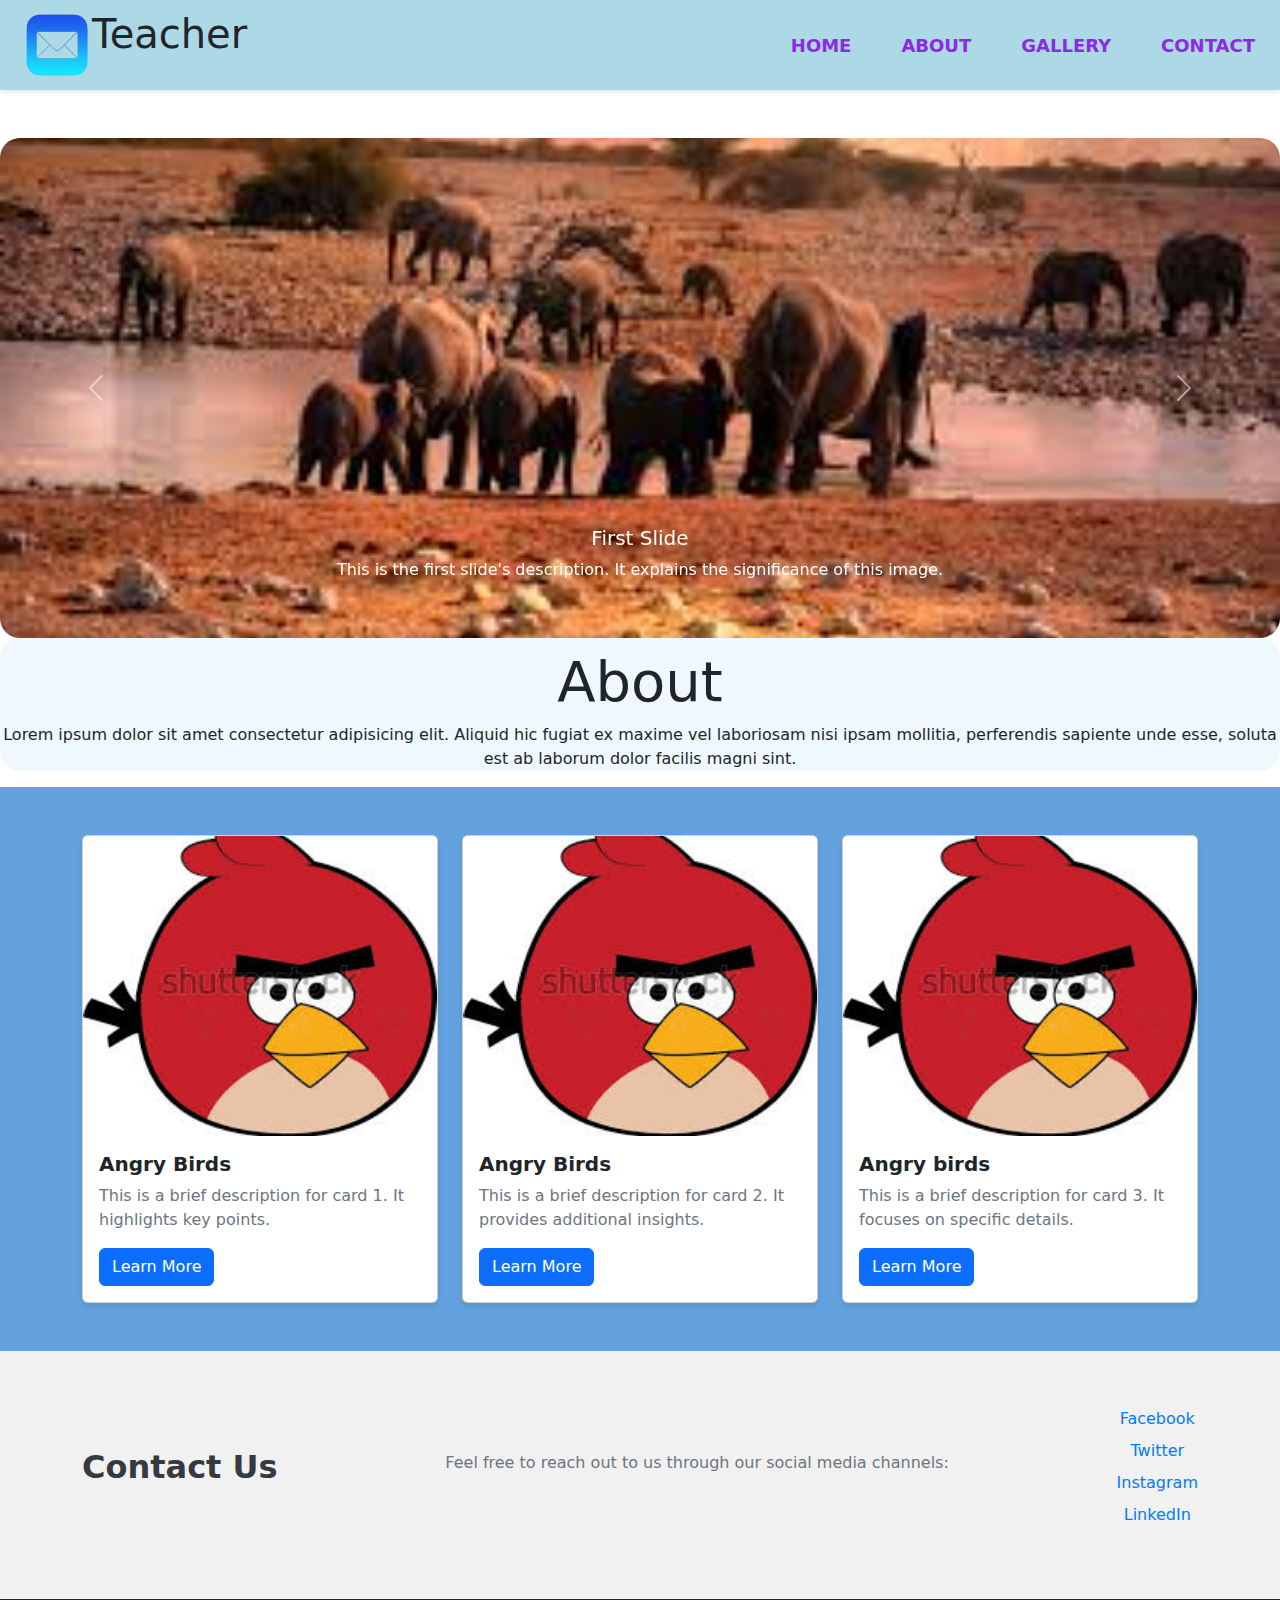
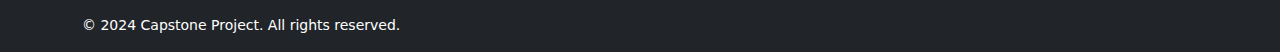
==== index.html @ 2d800f76 "capstone" ====
<!DOCTYPE html>
<html lang="en">
<head>
    <meta charset="UTF-8">
    <meta name="viewport" content="width=device-width, initial-scale=1.0">
    <title>Capston Project</title>
    <link rel="stylesheet" href="style.css">
    <link href="https://cdn.jsdelivr.net/npm/bootstrap@5.3.0/dist/css/bootstrap.min.css" rel="stylesheet">
</head>
<body>
    <header>
        <div class="container">
            <div class="logo">
                <img src="email-removebg-preview.png">
                <h1>Teacher</h1>
            </div>
        </div>
        <nav>
            <ul class="nav-links">
                <li><a href="#">Home</a></li>
                <li><a href="#">About</a></li>
                <li><a href="#">Gallery</a></li>
                <li><a href="#">Contact</a></li>
                
            </ul>
        </nav>
    </header>
    <br><br>
    <section id="carousel-section" style="margin-top:0;">
        <div id="carouselExample" class="carousel slide" data-bs-ride="carousel">
            <div class="carousel-inner">
                <div class="carousel-item active">
                    <img src="c1.jpg" alt="First slide" class="d-block w-100">
                    <div class="carousel-caption d-none d-md-block">
                        <h5>First Slide</h5>
                        <p>This is the first slide's description. It explains the significance of this image.</p>
                    </div>
                </div>
                <div class="carousel-item">
                    <img src="c2.jpg" alt="Second slide" class="d-block w-100">
                    <div class="carousel-caption d-none d-md-block">
                        <h5>Second Slide</h5>
                        <p>This is the second slide's description. It gives more details about the image.</p>
                    </div>
                </div>
                <div class="carousel-item">
                    <img src="c3.jpg" alt="Third slide" class="d-block w-100">
                    <div class="carousel-caption d-none d-md-block">
                        <h5>Third Slide</h5>
                        <p>This is the third slide's description. It highlights the relevance of this image.</p>
                    </div>
                </div>
            </div>
            <button class="carousel-control-prev" type="button" data-bs-target="#carouselExample" data-bs-slide="prev">
                <span class="carousel-control-prev-icon"></span>
            </button>
            <button class="carousel-control-next" type="button" data-bs-target="#carouselExample" data-bs-slide="next">
                <span class="carousel-control-next-icon"></span>
            </button>
        </div>
        <div id="about">
            <h1 class="display-4">About</h1>
            <p>Lorem ipsum dolor sit amet consectetur adipisicing elit. Aliquid hic fugiat ex maxime vel laboriosam nisi ipsam mollitia, perferendis sapiente unde esse, soluta est ab laborum dolor facilis magni sint.</p>
        </div>
    </section>
    <section id="cards-section" class="py-5">
        <div class="container">
            <div class="row">
                <div class="col-md-4">
                    <div class="card">
                        <img src="angry birds.jpg" class="card-img-top" alt="Card Image 1">
                        <div class="card-body">
                            <h5 class="card-title">Angry Birds</h5>
                            <p class="card-text">This is a brief description for card 1. It highlights key points.</p>
                            <a href="#" class="btn btn-primary">Learn More</a>
                        </div>
                    </div>
                </div>
                <div class="col-md-4">
                    <div class="card">
                        <img src="angry birds.jpg" class="card-img-top" alt="Card Image 2">
                        <div class="card-body">
                            <h5 class="card-title">Angry Birds</h5>
                            <p class="card-text">This is a brief description for card 2. It provides additional insights.</p>
                            <a href="#" class="btn btn-primary">Learn More</a>
                        </div>
                    </div>
                </div>
                <div class="col-md-4">
                    <div class="card">
                        <img src="angry birds.jpg" class="card-img-top" alt="Card Image 3">
                        <div class="card-body">
                            <h5 class="card-title">Angry birds</h5>
                            <p class="card-text">This is a brief description for card 3. It focuses on specific details.</p>
                            <a href="#" class="btn btn-primary" id="button">Learn More</a>
                        </div>
                    </div>
                </div>
            </div>
        </div>
    </section>
    <section id="contact-section" class="py-5">
        <div class="container">
            <h2>Contact Us</h2>
            <p>Feel free to reach out to us through our social media channels:</p>
            <ul class="list-unstyled">
                <li><a href="#" class="text-decoration-none">Facebook</a></li>
                <li><a href="#" class="text-decoration-none">Twitter</a></li>
                <li><a href="#" class="text-decoration-none">Instagram</a></li>
                <li><a href="#" class="text-decoration-none">LinkedIn</a></li>
            </ul>
        </div>
    </section>
    <footer class="bg-dark text-white py-3">
        <div class="container text-center">
            <p>&copy; 2024 Capstone Project. All rights reserved.</p>
        </div>
    </footer>
    <script src="https://cdn.jsdelivr.net/npm/bootstrap@5.3.0/dist/js/bootstrap.bundle.min.js"></script>
</body>
</html>
---- style.css ----
body {
    margin: 0;
    font-family: Arial, Helvetica, sans-serif;
    background-color: aliceblue;
    color: black;
}

header {
    background-color: lightblue;
    padding: 10px;
    box-shadow: 0px 2px 5px rgba(0, 0, 0, 0.1);
    display: flex;
    justify-content: center;
    align-items: center;
    gap: 10px; 
}

.container {
    display: flex;
    justify-content: space-between;
    align-items: center;
    max-width: 1200px;
    margin: 0; 
    padding: 0;
}

.nav-links {
    list-style-type: none;
    margin: 0;
    padding: 0;
    display: flex;
    gap: 20px;
}

.nav-links li a {
    text-decoration: none;
    color: blueviolet;
    font-size: 18px;
    font-weight: bold;
    text-transform: uppercase;
    padding: 10px 15px;
    border-radius: 5px;
    transition: background-color 0.3s ease;
}

.nav-links li a:hover {
    background-color: #FF914D;
    color: #000;
}

.logo img {
    height: 70px;
    width: 70px;
}

.logo {
    display: flex;
    margin: 0; 
    padding: 0;
}
.carousel-inner img {
    height: 500px;
    object-fit: cover;
}
.slider-container {
    width: 80%;
    margin: 0 auto;
    border-radius: 15px;
    border: 5px #FF914D;
}
.carousel-item img{
    border-radius: 20px;
}
#about{
    align-items: center;
    text-align: center;
    background-color: aliceblue;
    border-radius: 20px;
    padding-top: 10px;
}
#cards-section {
    background-color: #64a2df;
    padding: 2rem 0;
}

.card {
    border: none;
    border-radius: 10px;
    box-shadow: 0 4px 6px rgba(0, 0, 0, 0.1);
    transition: transform 0.3s ease, box-shadow 0.3s ease;
}

.card:hover {
    transform: translateY(-10px);
    box-shadow: 0 8px 15px rgba(0, 0, 0, 0.2);
}

.card-img-top {
    border-top-left-radius: 10px;
    border-top-right-radius: 10px;
    object-fit: cover;
    height: 300px;
    width: 200px;
}

.card-title {
    font-size: 1.25rem;
    font-weight: bold;
    color: #343a40;
}

.card-text {
    font-size: 1rem;
    color: #6c757d;
}

.btn-primary {
    background-color: #007bff;
    border: none;
    transition: background-color 0.3s ease;
}

#button:hover {
    background-color: yellow;
}
/* Contact Section */
#contact-section {
    background-color: #f1f1f1;
    padding: 2rem 0;
    text-align: center;
}

#contact-section h2 {
    font-size: 2rem;
    font-weight: bold;
    margin-bottom: 1rem;
    color: #343a40;
}

#contact-section p {
    font-size: 1rem;
    color: #6c757d;
    margin-bottom: 1.5rem;
}

#contact-section ul {
    list-style: none;
    padding: 0;
}

#contact-section li {
    margin: 0.5rem 0;
}

#contact-section a {
    color: #007bff;
    text-decoration: none;
    font-size: 1rem;
    transition: color 0.3s ease;
}

#contact-section a:hover {
    color: #0056b3;
    text-decoration: underline;
}

/* Footer */
footer {
    background-color: #343a40;
    color: #ffffff;
    text-align: center;
    padding: 1rem 0;
    font-size: 0.875rem;
}

footer p {
    margin: 0;
}
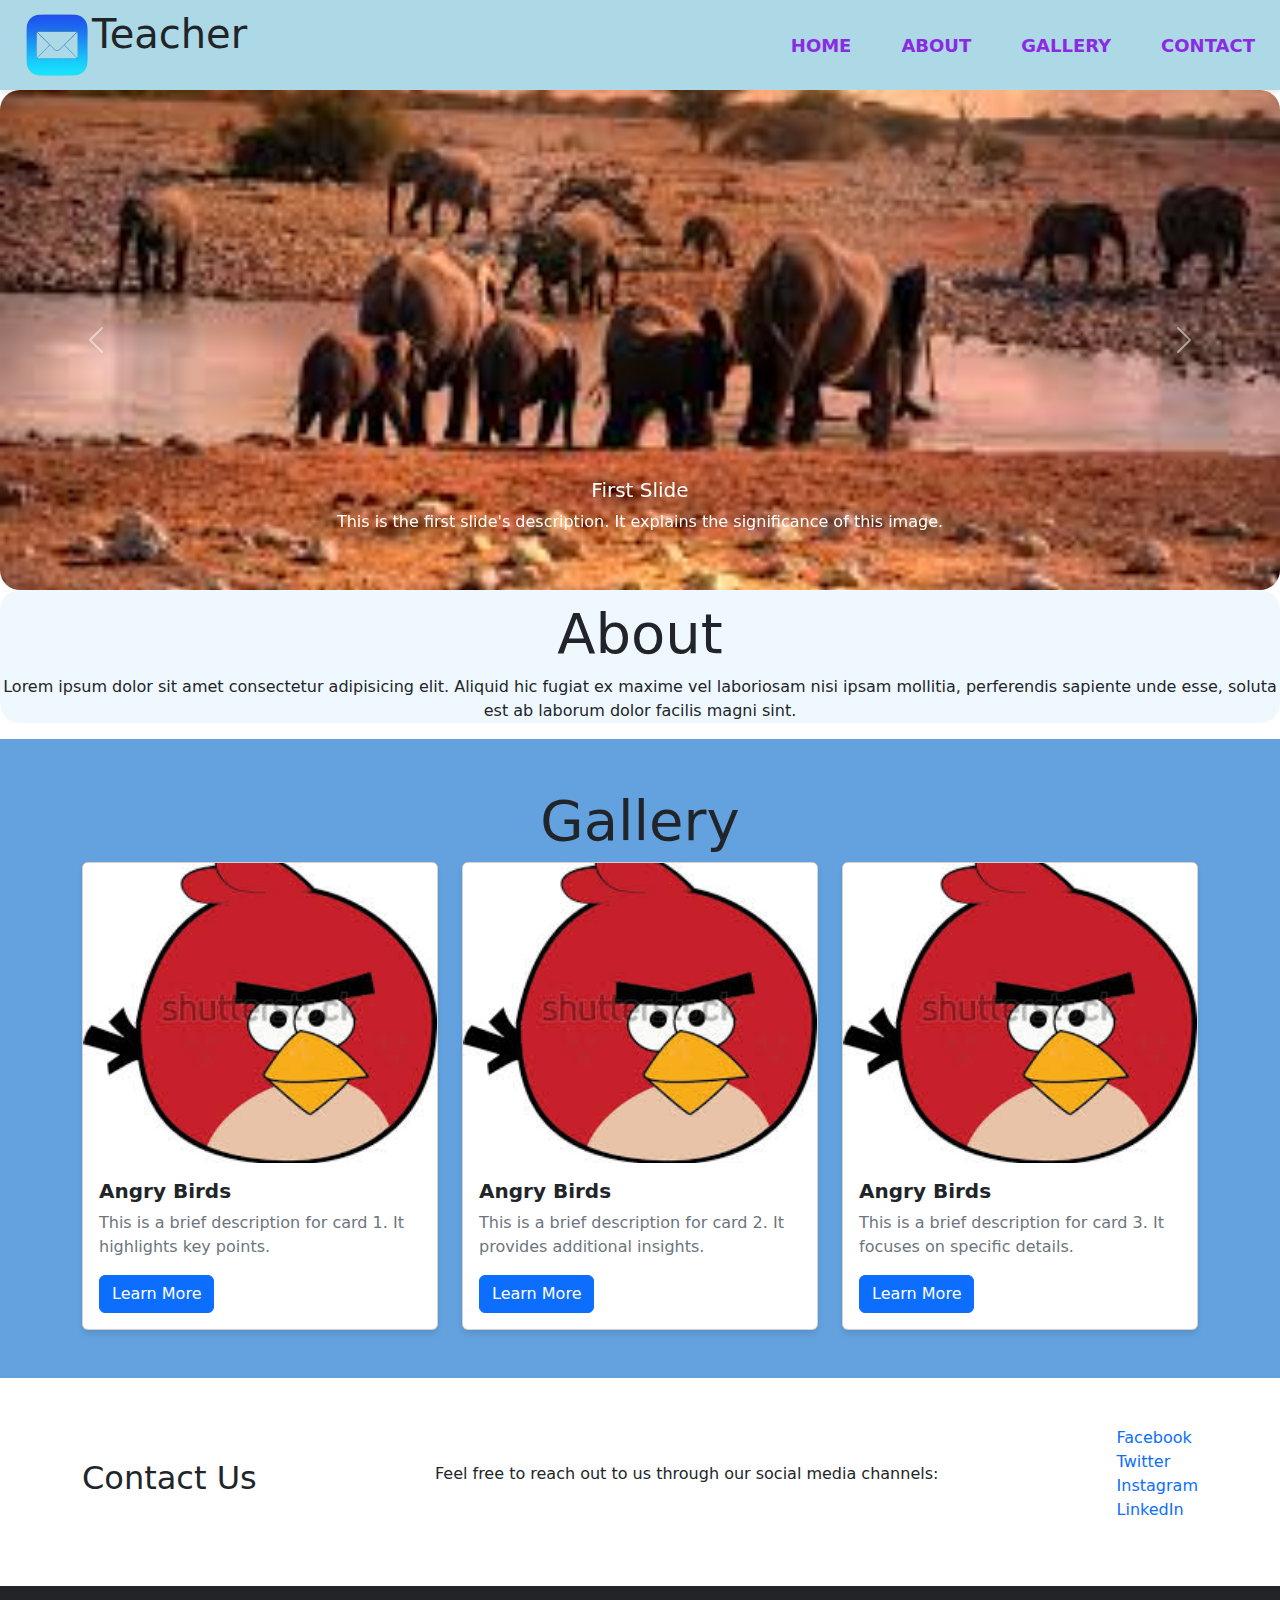
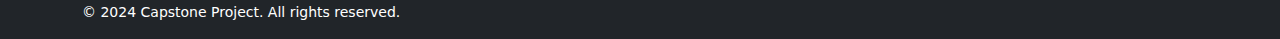
==== commit b22155be: "capston" ====
--- a/index.html
+++ b/index.html
@@ -3,7 +3,7 @@
 <head>
     <meta charset="UTF-8">
     <meta name="viewport" content="width=device-width, initial-scale=1.0">
-    <title>Capston Project</title>
+    <title>Capstone Project</title>
     <link rel="stylesheet" href="style.css">
     <link href="https://cdn.jsdelivr.net/npm/bootstrap@5.3.0/dist/css/bootstrap.min.css" rel="stylesheet">
 </head>
@@ -11,22 +11,22 @@
     <header>
         <div class="container">
             <div class="logo">
-                <img src="email-removebg-preview.png">
+                <img src="email-removebg-preview.png" alt="Logo">
                 <h1>Teacher</h1>
             </div>
         </div>
         <nav>
             <ul class="nav-links">
-                <li><a href="#">Home</a></li>
-                <li><a href="#">About</a></li>
-                <li><a href="#">Gallery</a></li>
-                <li><a href="#">Contact</a></li>
-                
+                <li><a href="#home">Home</a></li>
+                <li><a href="#about">About</a></li>
+                <li><a href="#gallery">Gallery</a></li>
+                <li><a href="#contact">Contact</a></li>
             </ul>
         </nav>
     </header>
-    <br><br>
-    <section id="carousel-section" style="margin-top:0;">
+
+    <!-- Home Section -->
+    <section id="home" style="margin-top: 0;">
         <div id="carouselExample" class="carousel slide" data-bs-ride="carousel">
             <div class="carousel-inner">
                 <div class="carousel-item active">
@@ -58,12 +58,17 @@
                 <span class="carousel-control-next-icon"></span>
             </button>
         </div>
-        <div id="about">
-            <h1 class="display-4">About</h1>
-            <p>Lorem ipsum dolor sit amet consectetur adipisicing elit. Aliquid hic fugiat ex maxime vel laboriosam nisi ipsam mollitia, perferendis sapiente unde esse, soluta est ab laborum dolor facilis magni sint.</p>
-        </div>
     </section>
-    <section id="cards-section" class="py-5">
+
+    <!-- About Section -->
+    <section id="about">
+        <h1 class="display-4">About</h1>
+        <p>Lorem ipsum dolor sit amet consectetur adipisicing elit. Aliquid hic fugiat ex maxime vel laboriosam nisi ipsam mollitia, perferendis sapiente unde esse, soluta est ab laborum dolor facilis magni sint.</p>
+    </section>
+
+    <!-- Gallery Section -->
+    <section id="gallery" class="py-5">
+        <h1 class="display-4" style="text-align: center;">Gallery</h1>
         <div class="container">
             <div class="row">
                 <div class="col-md-4">
@@ -90,16 +95,18 @@
                     <div class="card">
                         <img src="angry birds.jpg" class="card-img-top" alt="Card Image 3">
                         <div class="card-body">
-                            <h5 class="card-title">Angry birds</h5>
+                            <h5 class="card-title">Angry Birds</h5>
                             <p class="card-text">This is a brief description for card 3. It focuses on specific details.</p>
-                            <a href="#" class="btn btn-primary" id="button">Learn More</a>
+                            <a href="#" class="btn btn-primary">Learn More</a>
                         </div>
                     </div>
                 </div>
             </div>
         </div>
     </section>
-    <section id="contact-section" class="py-5">
+
+    <!-- Contact Section -->
+    <section id="contact" class="py-5">
         <div class="container">
             <h2>Contact Us</h2>
             <p>Feel free to reach out to us through our social media channels:</p>
@@ -111,11 +118,14 @@
             </ul>
         </div>
     </section>
+
+    <!-- Footer Section -->
     <footer class="bg-dark text-white py-3">
         <div class="container text-center">
             <p>&copy; 2024 Capstone Project. All rights reserved.</p>
         </div>
     </footer>
+
     <script src="https://cdn.jsdelivr.net/npm/bootstrap@5.3.0/dist/js/bootstrap.bundle.min.js"></script>
 </body>
-</html>+</html>
--- a/style.css
+++ b/style.css
@@ -58,27 +58,32 @@
     margin: 0; 
     padding: 0;
 }
+
 .carousel-inner img {
     height: 500px;
     object-fit: cover;
 }
+
 .slider-container {
     width: 80%;
     margin: 0 auto;
     border-radius: 15px;
     border: 5px #FF914D;
 }
-.carousel-item img{
+
+.carousel-item img {
     border-radius: 20px;
 }
-#about{
+
+#about {
     align-items: center;
     text-align: center;
     background-color: aliceblue;
     border-radius: 20px;
     padding-top: 10px;
 }
-#cards-section {
+
+#gallery {
     background-color: #64a2df;
     padding: 2rem 0;
 }
@@ -114,16 +119,6 @@
     color: #6c757d;
 }
 
-.btn-primary {
-    background-color: #007bff;
-    border: none;
-    transition: background-color 0.3s ease;
-}
-
-#button:hover {
-    background-color: yellow;
-}
-/* Contact Section */
 #contact-section {
     background-color: #f1f1f1;
     padding: 2rem 0;
@@ -164,7 +159,6 @@
     text-decoration: underline;
 }
 
-/* Footer */
 footer {
     background-color: #343a40;
     color: #ffffff;
@@ -176,3 +170,7 @@
 footer p {
     margin: 0;
 }
+
+html {
+    scroll-behavior: smooth;
+}
